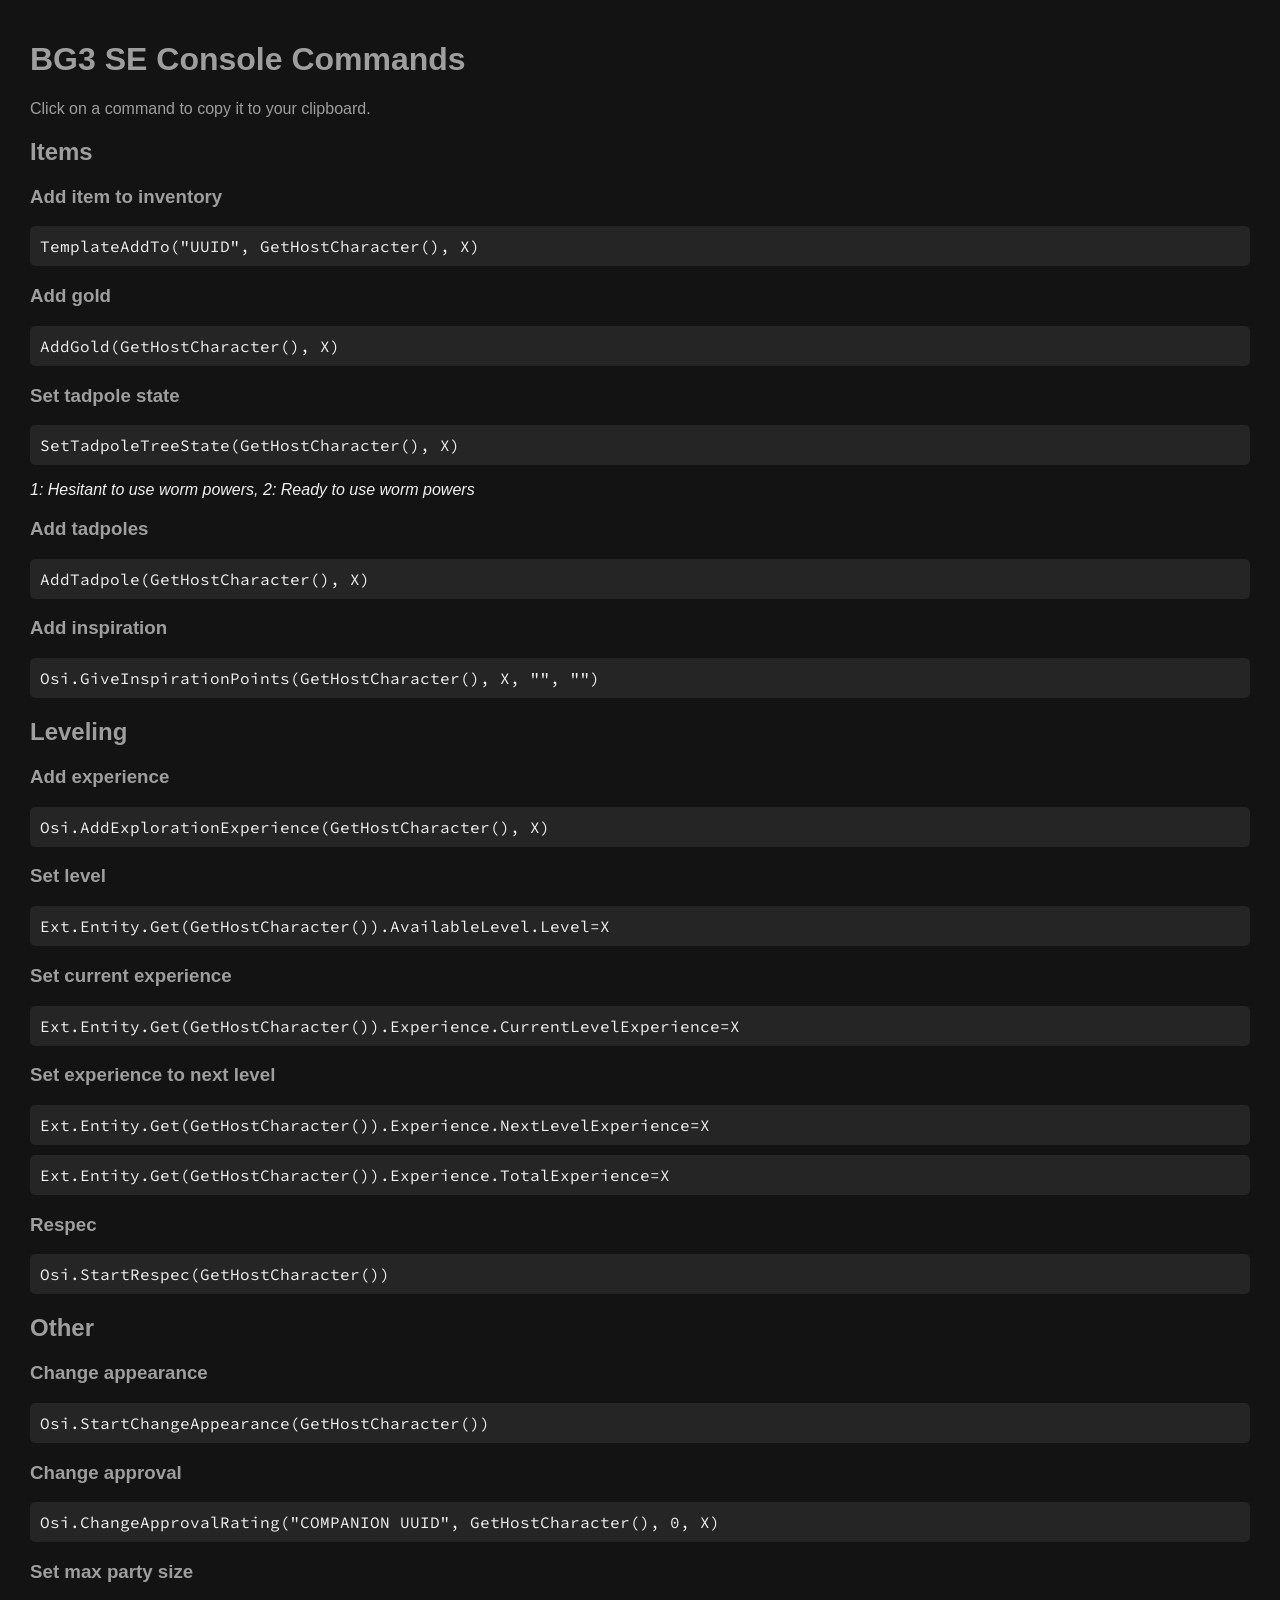
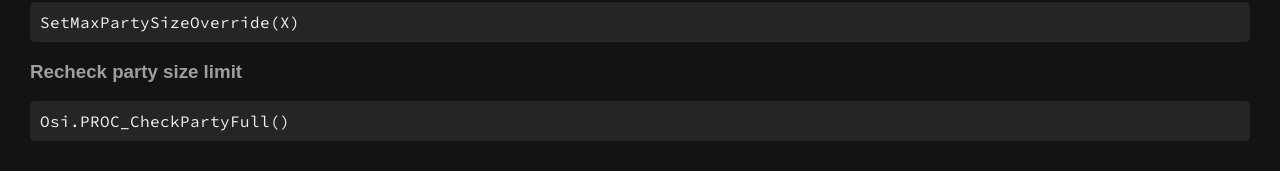
==== index.html @ 8e133654 "Create index.html" ====
<!DOCTYPE html>
<html lang="en">
<head>
    <meta charset="UTF-8">
    <title>BG3 SE Console Commands</title>
    <link rel="preconnect" href="https://fonts.googleapis.com">
    <link rel="preconnect" href="https://fonts.gstatic.com" crossorigin>
    <link href="https://fonts.googleapis.com/css2?family=Source+Code+Pro:ital@0;1&display=swap" rel="stylesheet">
</head>
<style>
    * {
        color: #f1f1f1;
    }

    body {
        font-family: Arial, sans-serif;
        background-color: #131313;
        margin: 10px;
        padding: 10px;
    }

    h1, h2, h3, p {
        margin-left: 10px;
        color: #9e9e9e;
    }

    .command {
        font-family: "Source Code Pro", monospace;
        font-optical-sizing: auto;
        font-weight: 400;
        font-style: normal;

        background-color: #252525;
        padding: 10px;
        margin: 10px;
        border-radius: 5px;
        cursor: pointer;
        transition: background-color 0.3s;
    }
    .command:hover {
        background-color: #3c3c3c;
    }
    .command:active {
        background-color: #424242;
    }
</style>
<body>
    <div>
        <h1>BG3 SE Console Commands</h1>
        <p>Click on a command to copy it to your clipboard.</p>
        <h2>Items</h2>
        <h3>Add item to inventory</h3>
        <div class="command" onclick="navigator.clipboard.writeText(this.innerHTML)">TemplateAddTo("UUID", GetHostCharacter(), X)</div>
        <h3>Add gold</h3>
        <div class="command" onclick="navigator.clipboard.writeText(this.innerHTML)">AddGold(GetHostCharacter(), X)</div>
        <h3>Set tadpole state</h3>
        <div class="command" onclick="navigator.clipboard.writeText(this.innerHTML)">SetTadpoleTreeState(GetHostCharacter(), X)</div>
        <p><i>1: Hesitant to use worm powers, 2: Ready to use worm powers</i></p>
        <h3>Add tadpoles</h3>
        <div class="command" onclick="navigator.clipboard.writeText(this.innerHTML)">AddTadpole(GetHostCharacter(), X)</div>
        <h3>Add inspiration</h3>
        <div class="command" onclick="navigator.clipboard.writeText(this.innerHTML)">Osi.GiveInspirationPoints(GetHostCharacter(), X, "", "")</div>
        <h2>Leveling</h2>
        <h3>Add experience</h3>
        <div class="command" onclick="navigator.clipboard.writeText(this.innerHTML)">Osi.AddExplorationExperience(GetHostCharacter(), X)</div>
        <h3>Set level</h3>
        <div class="command" onclick="navigator.clipboard.writeText(this.innerHTML)">Ext.Entity.Get(GetHostCharacter()).AvailableLevel.Level=X</div>
        <h3>Set current experience</h3>
        <div class="command" onclick="navigator.clipboard.writeText(this.innerHTML)">Ext.Entity.Get(GetHostCharacter()).Experience.CurrentLevelExperience=X</div>
        <h3>Set experience to next level</h3>
        <div class="command" onclick="navigator.clipboard.writeText(this.innerHTML)">Ext.Entity.Get(GetHostCharacter()).Experience.NextLevelExperience=X</div>
        <div class="command" onclick="navigator.clipboard.writeText(this.innerHTML)">Ext.Entity.Get(GetHostCharacter()).Experience.TotalExperience=X</div>
        <h3>Respec</h3>
        <div class="command" onclick="navigator.clipboard.writeText(this.innerHTML)">Osi.StartRespec(GetHostCharacter())</div>
        <h2>Other</h2>
        <h3>Change appearance</h3>
        <div class="command" onclick="navigator.clipboard.writeText(this.innerHTML)">Osi.StartChangeAppearance(GetHostCharacter())</div>
        <h3>Change approval</h3>
        <div class="command" onclick="navigator.clipboard.writeText(this.innerHTML)">Osi.ChangeApprovalRating("COMPANION UUID", GetHostCharacter(), 0, X)</div>
        <h3>Set max party size</h3>
        <div class="command" onclick="navigator.clipboard.writeText(this.innerHTML)">SetMaxPartySizeOverride(X)</div>
        <h3>Recheck party size limit</h3>
        <div class="command" onclick="navigator.clipboard.writeText(this.innerHTML)">Osi.PROC_CheckPartyFull()</div>
    </div>
</body>
</html>
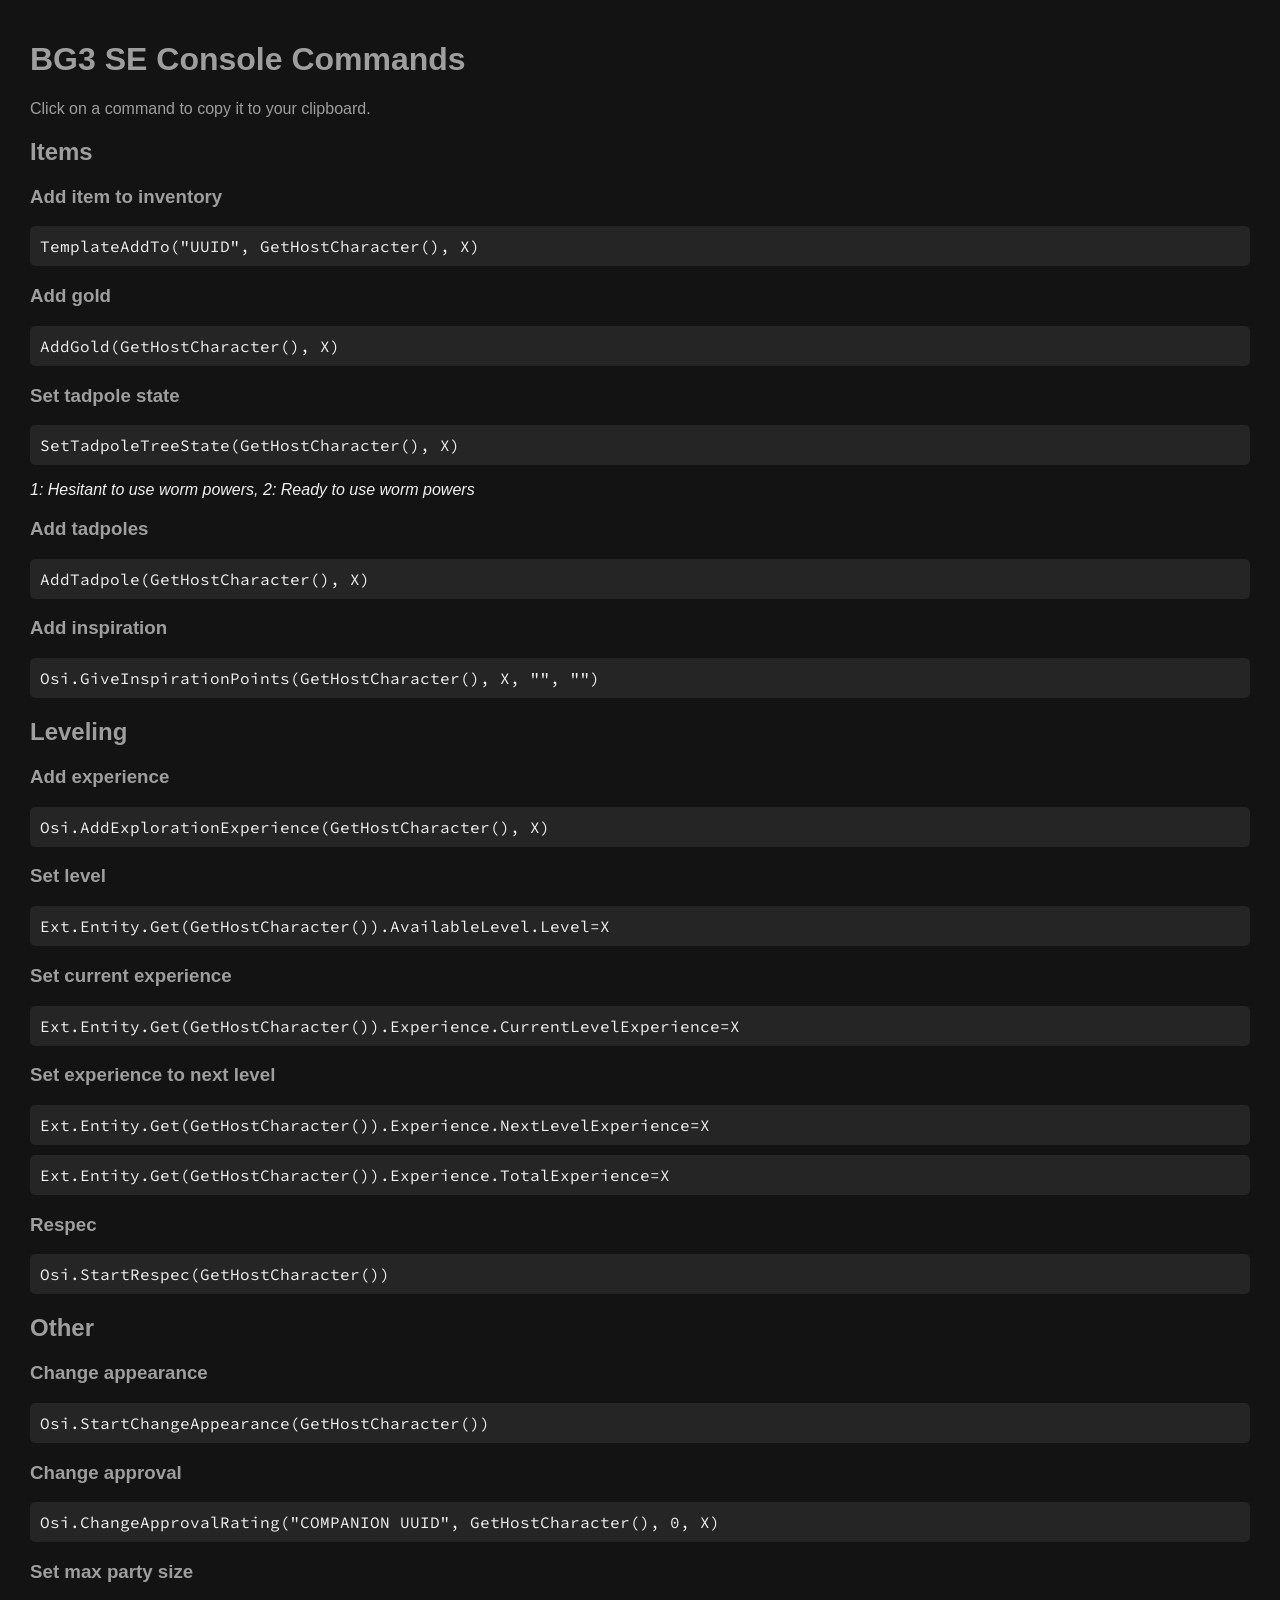
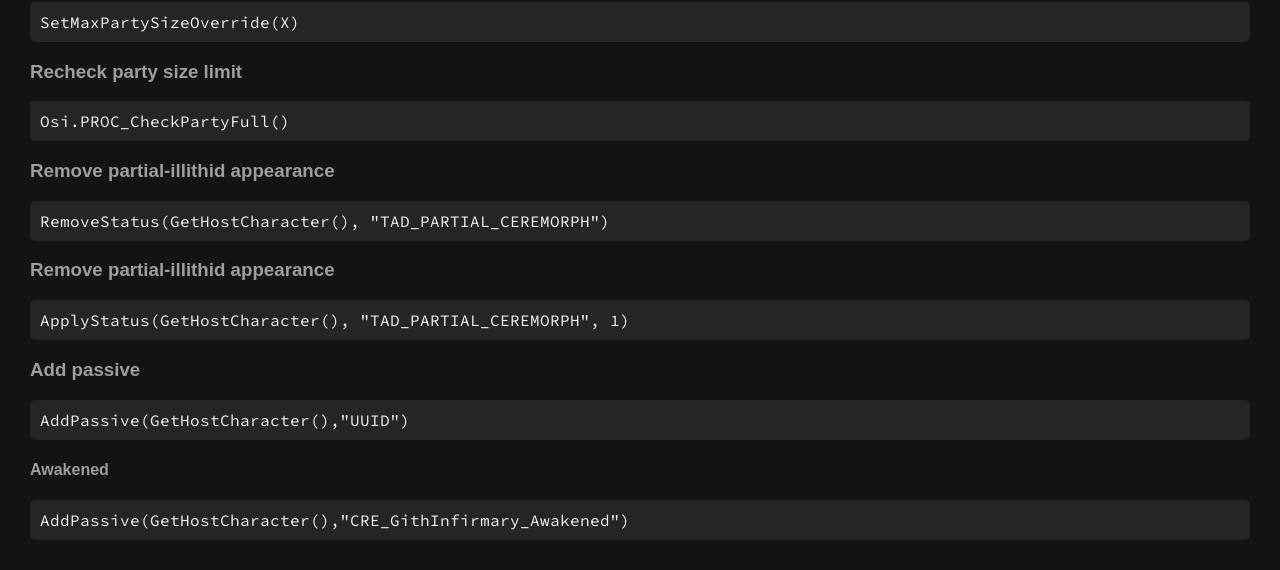
==== commit 615ca602: "Update index.html" ====
--- a/index.html
+++ b/index.html
@@ -19,7 +19,7 @@
         padding: 10px;
     }
 
-    h1, h2, h3, p {
+    h1, h2, h3, h4, p {
         margin-left: 10px;
         color: #9e9e9e;
     }
@@ -48,39 +48,69 @@
     <div>
         <h1>BG3 SE Console Commands</h1>
         <p>Click on a command to copy it to your clipboard.</p>
+        
         <h2>Items</h2>
+        
         <h3>Add item to inventory</h3>
         <div class="command" onclick="navigator.clipboard.writeText(this.innerHTML)">TemplateAddTo("UUID", GetHostCharacter(), X)</div>
+        
         <h3>Add gold</h3>
         <div class="command" onclick="navigator.clipboard.writeText(this.innerHTML)">AddGold(GetHostCharacter(), X)</div>
+        
         <h3>Set tadpole state</h3>
         <div class="command" onclick="navigator.clipboard.writeText(this.innerHTML)">SetTadpoleTreeState(GetHostCharacter(), X)</div>
         <p><i>1: Hesitant to use worm powers, 2: Ready to use worm powers</i></p>
+        
         <h3>Add tadpoles</h3>
         <div class="command" onclick="navigator.clipboard.writeText(this.innerHTML)">AddTadpole(GetHostCharacter(), X)</div>
+        
         <h3>Add inspiration</h3>
         <div class="command" onclick="navigator.clipboard.writeText(this.innerHTML)">Osi.GiveInspirationPoints(GetHostCharacter(), X, "", "")</div>
+
+        
         <h2>Leveling</h2>
+        
         <h3>Add experience</h3>
         <div class="command" onclick="navigator.clipboard.writeText(this.innerHTML)">Osi.AddExplorationExperience(GetHostCharacter(), X)</div>
+        
         <h3>Set level</h3>
         <div class="command" onclick="navigator.clipboard.writeText(this.innerHTML)">Ext.Entity.Get(GetHostCharacter()).AvailableLevel.Level=X</div>
+        
         <h3>Set current experience</h3>
         <div class="command" onclick="navigator.clipboard.writeText(this.innerHTML)">Ext.Entity.Get(GetHostCharacter()).Experience.CurrentLevelExperience=X</div>
+        
         <h3>Set experience to next level</h3>
         <div class="command" onclick="navigator.clipboard.writeText(this.innerHTML)">Ext.Entity.Get(GetHostCharacter()).Experience.NextLevelExperience=X</div>
         <div class="command" onclick="navigator.clipboard.writeText(this.innerHTML)">Ext.Entity.Get(GetHostCharacter()).Experience.TotalExperience=X</div>
+        
         <h3>Respec</h3>
         <div class="command" onclick="navigator.clipboard.writeText(this.innerHTML)">Osi.StartRespec(GetHostCharacter())</div>
+        
+        
         <h2>Other</h2>
+        
         <h3>Change appearance</h3>
         <div class="command" onclick="navigator.clipboard.writeText(this.innerHTML)">Osi.StartChangeAppearance(GetHostCharacter())</div>
+        
         <h3>Change approval</h3>
         <div class="command" onclick="navigator.clipboard.writeText(this.innerHTML)">Osi.ChangeApprovalRating("COMPANION UUID", GetHostCharacter(), 0, X)</div>
+        
         <h3>Set max party size</h3>
         <div class="command" onclick="navigator.clipboard.writeText(this.innerHTML)">SetMaxPartySizeOverride(X)</div>
+        
         <h3>Recheck party size limit</h3>
         <div class="command" onclick="navigator.clipboard.writeText(this.innerHTML)">Osi.PROC_CheckPartyFull()</div>
+
+        <h3>Remove partial-illithid appearance</h3>
+        <div class="command" onclick="navigator.clipboard.writeText(this.innerHTML)">RemoveStatus(GetHostCharacter(), "TAD_PARTIAL_CEREMORPH")</div>
+
+        <h3>Remove partial-illithid appearance</h3>
+        <div class="command" onclick="navigator.clipboard.writeText(this.innerHTML)">ApplyStatus(GetHostCharacter(), "TAD_PARTIAL_CEREMORPH", 1)</div>
+
+        <h3>Add passive</h3>
+        <div class="command" onclick="navigator.clipboard.writeText(this.innerHTML)">AddPassive(GetHostCharacter(),"UUID")</div>
+        <h4>Awakened</h4>
+        <div class="command" onclick="navigator.clipboard.writeText(this.innerHTML)">AddPassive(GetHostCharacter(),"CRE_GithInfirmary_Awakened")</div>
     </div>
 </body>
 </html>
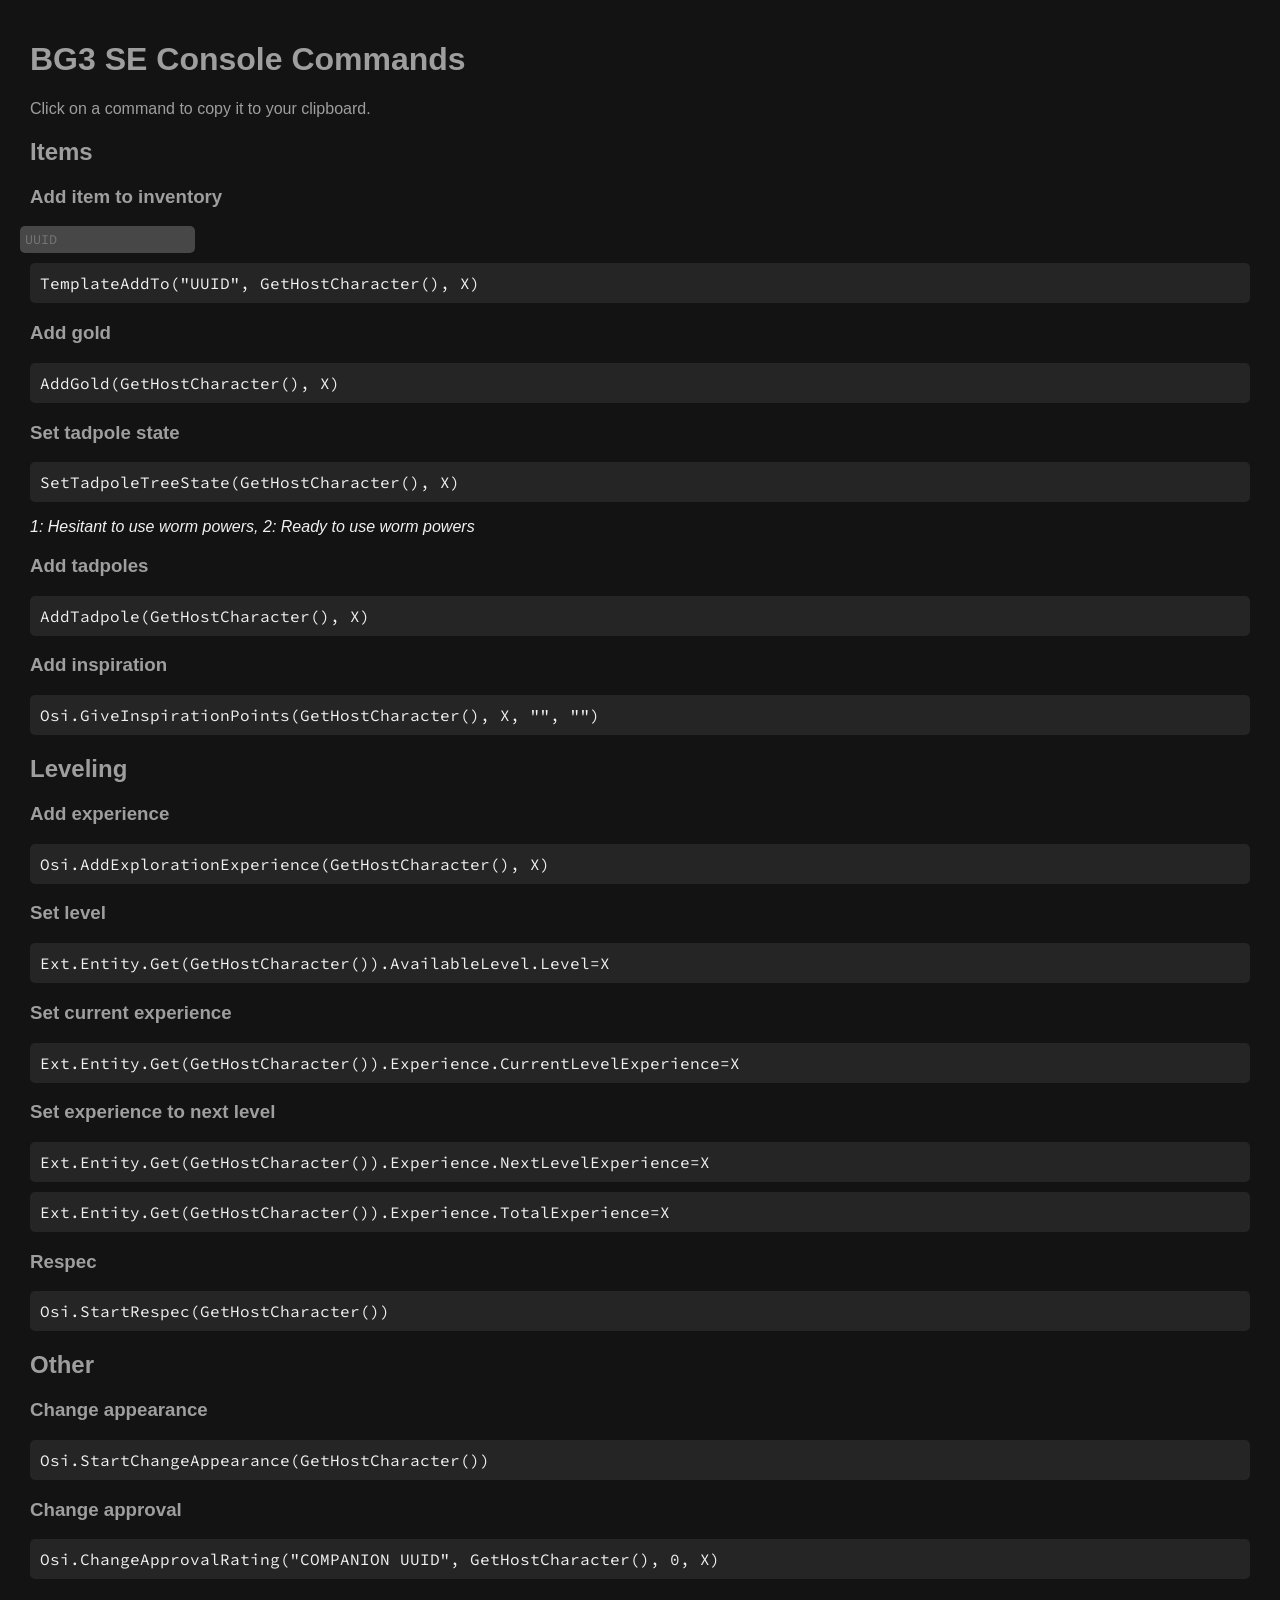
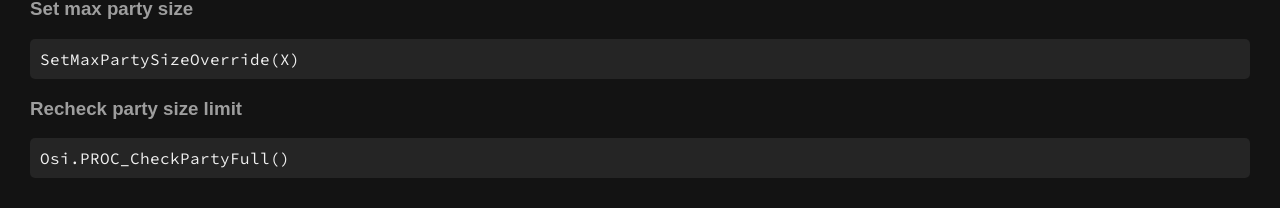
==== commit fedd7fe8: "Update index.html" ====
--- a/index.html
+++ b/index.html
@@ -19,7 +19,21 @@
         padding: 10px;
     }
 
-    h1, h2, h3, h4, p {
+    input {
+        font-family: "Source Code Pro", monospace;
+        font-optical-sizing: auto;
+        font-weight: 400;
+        font-style: normal;
+
+        background-color: #474747;
+        color: #f1f1f1;
+        border: none;
+        border-radius: 5px;
+        padding: 5px;
+        width: auto;
+    }
+
+    h1, h2, h3, p {
         margin-left: 10px;
         color: #9e9e9e;
     }
@@ -48,69 +62,40 @@
     <div>
         <h1>BG3 SE Console Commands</h1>
         <p>Click on a command to copy it to your clipboard.</p>
-        
         <h2>Items</h2>
-        
         <h3>Add item to inventory</h3>
-        <div class="command" onclick="navigator.clipboard.writeText(this.innerHTML)">TemplateAddTo("UUID", GetHostCharacter(), X)</div>
-        
+        <input name="uuid" id="uuid" type="text" placeholder="UUID" oninput="document.getElementById('s_uuid').innerHTML = document.getElementById('uuid').value;"/>
+        <div class="command" onclick="navigator.clipboard.writeText('TemplateAddTo(&quot;' + document.getElementById('uuid').value +'&quot;, GetHostCharacter(), X)')">TemplateAddTo("<span id="s_uuid">UUID</span>", GetHostCharacter(), X)</div>
         <h3>Add gold</h3>
         <div class="command" onclick="navigator.clipboard.writeText(this.innerHTML)">AddGold(GetHostCharacter(), X)</div>
-        
         <h3>Set tadpole state</h3>
         <div class="command" onclick="navigator.clipboard.writeText(this.innerHTML)">SetTadpoleTreeState(GetHostCharacter(), X)</div>
         <p><i>1: Hesitant to use worm powers, 2: Ready to use worm powers</i></p>
-        
         <h3>Add tadpoles</h3>
         <div class="command" onclick="navigator.clipboard.writeText(this.innerHTML)">AddTadpole(GetHostCharacter(), X)</div>
-        
         <h3>Add inspiration</h3>
         <div class="command" onclick="navigator.clipboard.writeText(this.innerHTML)">Osi.GiveInspirationPoints(GetHostCharacter(), X, "", "")</div>
-
-        
         <h2>Leveling</h2>
-        
         <h3>Add experience</h3>
         <div class="command" onclick="navigator.clipboard.writeText(this.innerHTML)">Osi.AddExplorationExperience(GetHostCharacter(), X)</div>
-        
         <h3>Set level</h3>
         <div class="command" onclick="navigator.clipboard.writeText(this.innerHTML)">Ext.Entity.Get(GetHostCharacter()).AvailableLevel.Level=X</div>
-        
         <h3>Set current experience</h3>
         <div class="command" onclick="navigator.clipboard.writeText(this.innerHTML)">Ext.Entity.Get(GetHostCharacter()).Experience.CurrentLevelExperience=X</div>
-        
         <h3>Set experience to next level</h3>
         <div class="command" onclick="navigator.clipboard.writeText(this.innerHTML)">Ext.Entity.Get(GetHostCharacter()).Experience.NextLevelExperience=X</div>
         <div class="command" onclick="navigator.clipboard.writeText(this.innerHTML)">Ext.Entity.Get(GetHostCharacter()).Experience.TotalExperience=X</div>
-        
         <h3>Respec</h3>
         <div class="command" onclick="navigator.clipboard.writeText(this.innerHTML)">Osi.StartRespec(GetHostCharacter())</div>
-        
-        
         <h2>Other</h2>
-        
         <h3>Change appearance</h3>
         <div class="command" onclick="navigator.clipboard.writeText(this.innerHTML)">Osi.StartChangeAppearance(GetHostCharacter())</div>
-        
         <h3>Change approval</h3>
         <div class="command" onclick="navigator.clipboard.writeText(this.innerHTML)">Osi.ChangeApprovalRating("COMPANION UUID", GetHostCharacter(), 0, X)</div>
-        
         <h3>Set max party size</h3>
         <div class="command" onclick="navigator.clipboard.writeText(this.innerHTML)">SetMaxPartySizeOverride(X)</div>
-        
         <h3>Recheck party size limit</h3>
         <div class="command" onclick="navigator.clipboard.writeText(this.innerHTML)">Osi.PROC_CheckPartyFull()</div>
-
-        <h3>Remove partial-illithid appearance</h3>
-        <div class="command" onclick="navigator.clipboard.writeText(this.innerHTML)">RemoveStatus(GetHostCharacter(), "TAD_PARTIAL_CEREMORPH")</div>
-
-        <h3>Remove partial-illithid appearance</h3>
-        <div class="command" onclick="navigator.clipboard.writeText(this.innerHTML)">ApplyStatus(GetHostCharacter(), "TAD_PARTIAL_CEREMORPH", 1)</div>
-
-        <h3>Add passive</h3>
-        <div class="command" onclick="navigator.clipboard.writeText(this.innerHTML)">AddPassive(GetHostCharacter(),"UUID")</div>
-        <h4>Awakened</h4>
-        <div class="command" onclick="navigator.clipboard.writeText(this.innerHTML)">AddPassive(GetHostCharacter(),"CRE_GithInfirmary_Awakened")</div>
     </div>
 </body>
 </html>
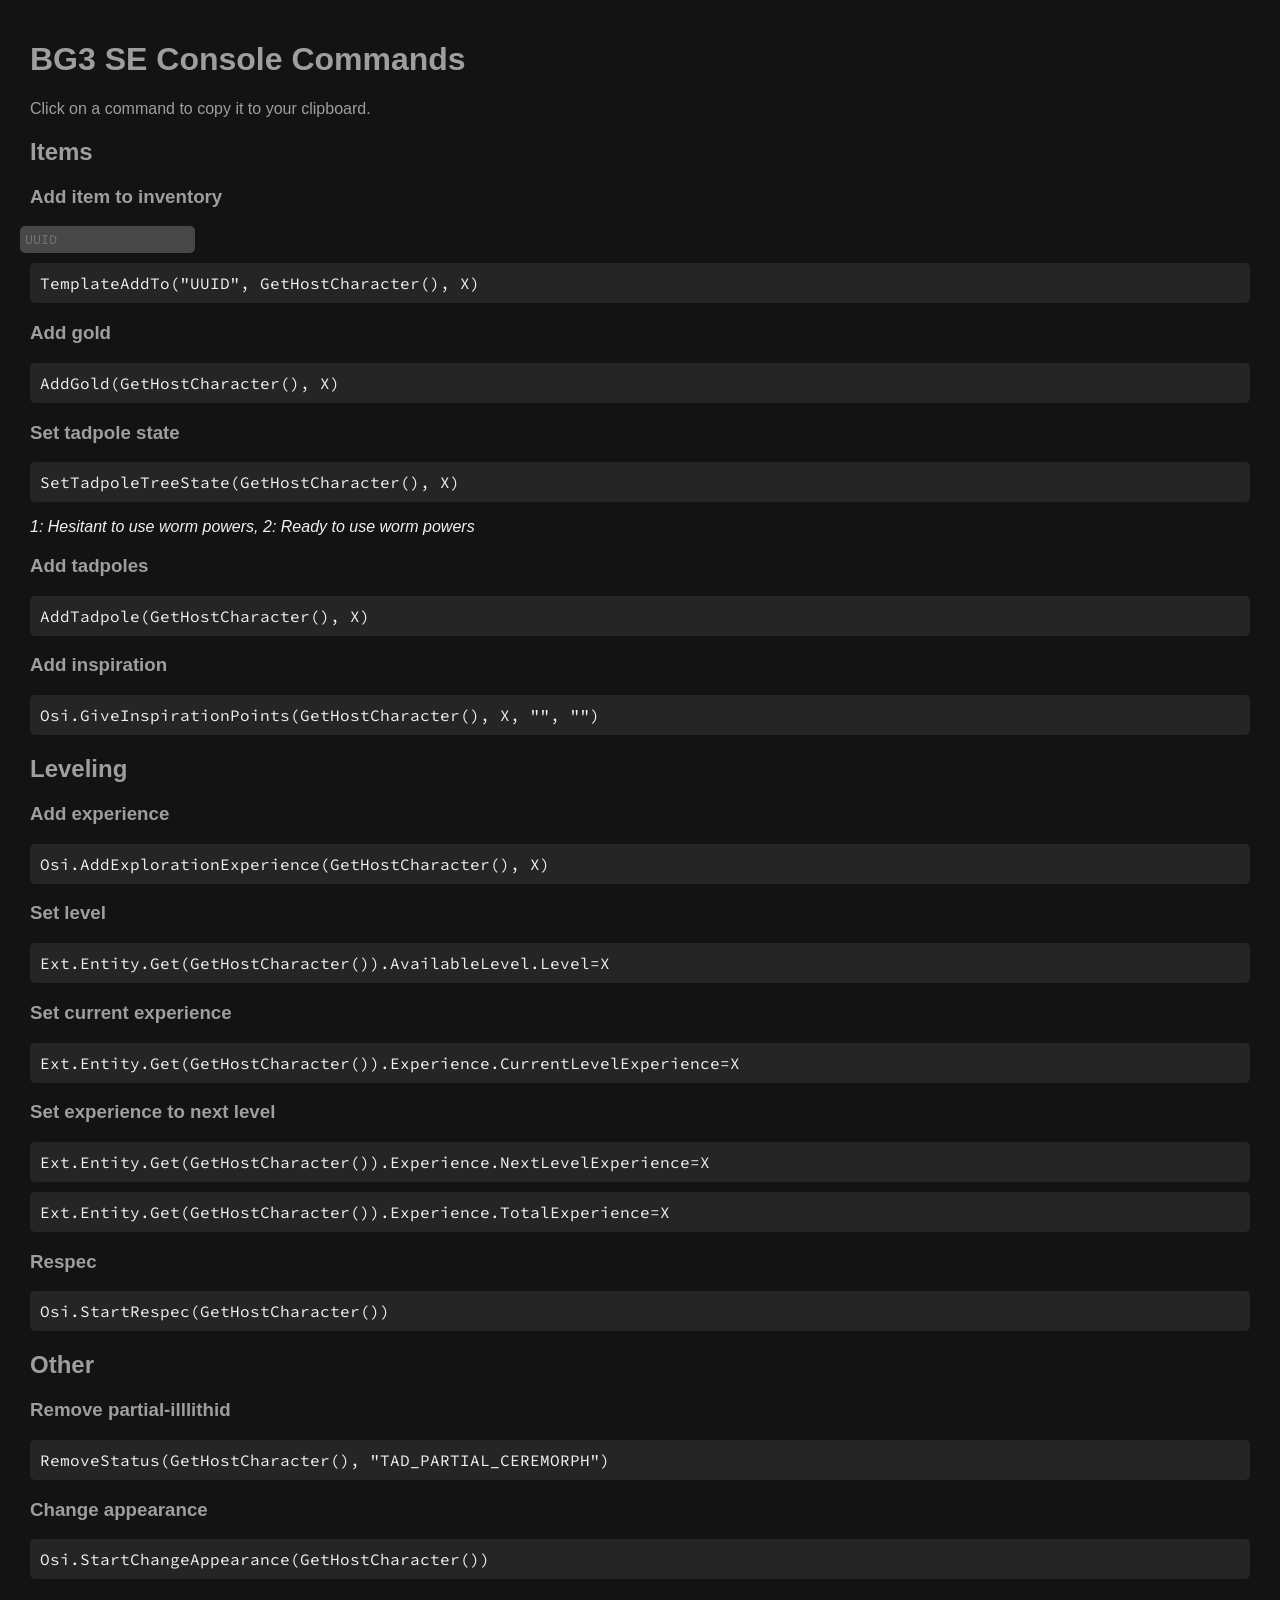
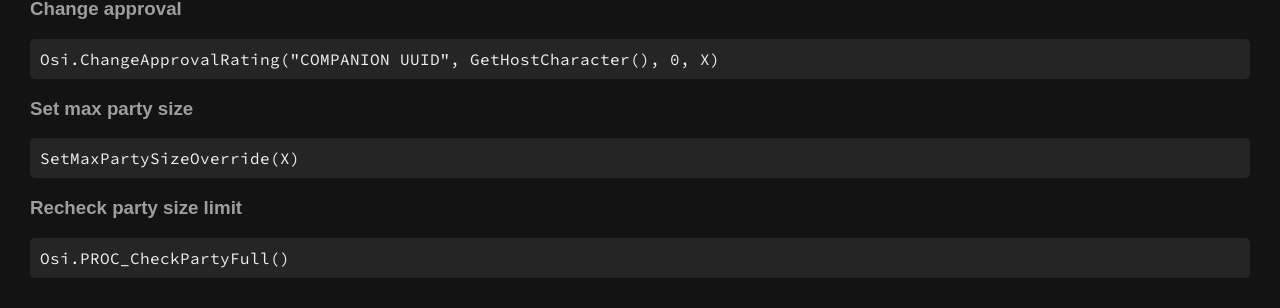
==== commit 5750ef19: "Update index.html" ====
--- a/index.html
+++ b/index.html
@@ -88,6 +88,8 @@
         <h3>Respec</h3>
         <div class="command" onclick="navigator.clipboard.writeText(this.innerHTML)">Osi.StartRespec(GetHostCharacter())</div>
         <h2>Other</h2>
+        <h3>Remove partial-illlithid</h3>
+        <div class="command" onclick="navigator.clipboard.writeText(this.innerHTML)">RemoveStatus(GetHostCharacter(), "TAD_PARTIAL_CEREMORPH")</div>
         <h3>Change appearance</h3>
         <div class="command" onclick="navigator.clipboard.writeText(this.innerHTML)">Osi.StartChangeAppearance(GetHostCharacter())</div>
         <h3>Change approval</h3>
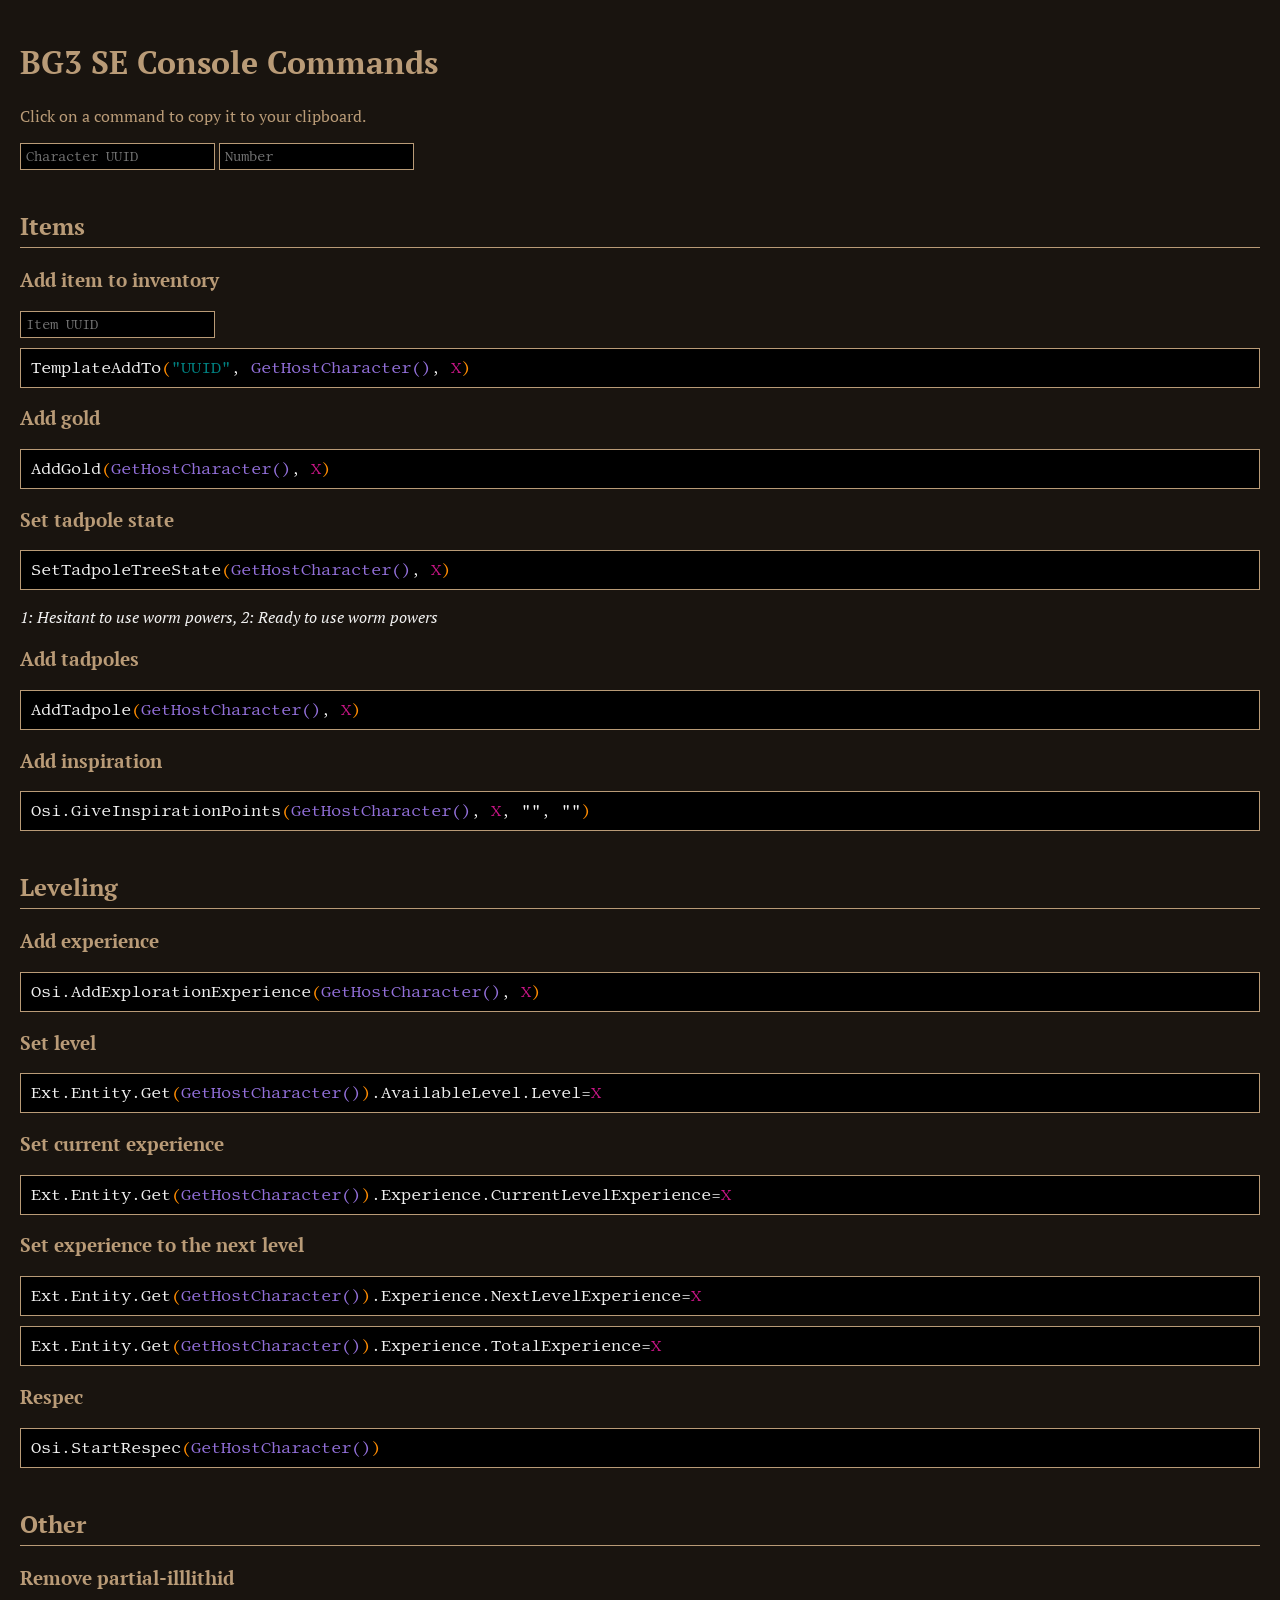
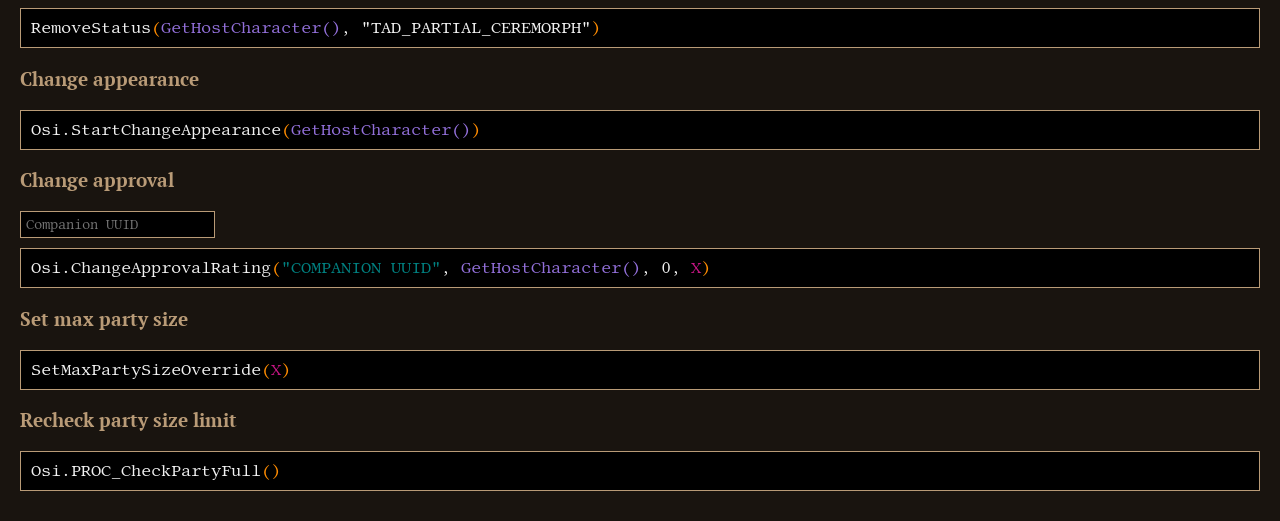
==== commit a7b964e2: "Enhance console command interface in index.html Updated styles and added new input fields for charac" ====
--- a/index.html
+++ b/index.html
@@ -3,9 +3,12 @@
 <head>
     <meta charset="UTF-8">
     <title>BG3 SE Console Commands</title>
-    <link rel="preconnect" href="https://fonts.googleapis.com">
-    <link rel="preconnect" href="https://fonts.gstatic.com" crossorigin>
+    <link href="https://fonts.googleapis.com" rel="preconnect">
+    <link crossorigin href="https://fonts.gstatic.com" rel="preconnect">
     <link href="https://fonts.googleapis.com/css2?family=Source+Code+Pro:ital@0;1&display=swap" rel="stylesheet">
+    <link href="https://fonts.googleapis.com/css2?family=Libertinus+Mono&display=swap" rel="stylesheet">
+    <link href="https://fonts.googleapis.com/css2?family=PT+Serif:ital,wght@0,400;0,700;1,400;1,700&display=swap"
+          rel="stylesheet">
 </head>
 <style>
     * {
@@ -13,91 +16,185 @@
     }
 
     body {
-        font-family: Arial, sans-serif;
-        background-color: #131313;
+        font-family: "PT Serif", serif;
+        background-color: #19140f;
         margin: 10px;
         padding: 10px;
     }
 
     input {
-        font-family: "Source Code Pro", monospace;
+        font-family: "Libertinus Mono", monospace;
         font-optical-sizing: auto;
         font-weight: 400;
         font-style: normal;
 
-        background-color: #474747;
+        background-color: black;
         color: #f1f1f1;
-        border: none;
-        border-radius: 5px;
+        border: #b99b77 solid 1px;
         padding: 5px;
         width: auto;
     }
 
     h1, h2, h3, p {
-        margin-left: 10px;
-        color: #9e9e9e;
+        color: #b99b77;
+    }
+
+    h2 {
+        border-bottom: #b99b77 solid 1px;
+        padding-bottom: 5px;
+        margin-top: 40px;
     }
 
     .command {
-        font-family: "Source Code Pro", monospace;
+        font-family: "Libertinus Mono", monospace;
         font-optical-sizing: auto;
         font-weight: 400;
         font-style: normal;
 
-        background-color: #252525;
+        background-color: black;
+        border: #b99b77 solid 1px;
         padding: 10px;
-        margin: 10px;
-        border-radius: 5px;
+        margin: 10px 0;
         cursor: pointer;
         transition: background-color 0.3s;
     }
+
     .command:hover {
         background-color: #3c3c3c;
     }
+
     .command:active {
         background-color: #424242;
     }
+
+    .amount {
+        color: mediumvioletred;
+    }
+
+    .uuid {
+        color: teal;
+    }
+
+    .braces {
+        color: darkorange;
+    }
+
+    .character {
+        color: mediumpurple;
+    }
 </style>
 <body>
-    <div>
-        <h1>BG3 SE Console Commands</h1>
-        <p>Click on a command to copy it to your clipboard.</p>
-        <h2>Items</h2>
-        <h3>Add item to inventory</h3>
-        <input name="uuid" id="uuid" type="text" placeholder="UUID" oninput="document.getElementById('s_uuid').innerHTML = document.getElementById('uuid').value;"/>
-        <div class="command" onclick="navigator.clipboard.writeText('TemplateAddTo(&quot;' + document.getElementById('uuid').value +'&quot;, GetHostCharacter(), X)')">TemplateAddTo("<span id="s_uuid">UUID</span>", GetHostCharacter(), X)</div>
-        <h3>Add gold</h3>
-        <div class="command" onclick="navigator.clipboard.writeText(this.innerHTML)">AddGold(GetHostCharacter(), X)</div>
-        <h3>Set tadpole state</h3>
-        <div class="command" onclick="navigator.clipboard.writeText(this.innerHTML)">SetTadpoleTreeState(GetHostCharacter(), X)</div>
-        <p><i>1: Hesitant to use worm powers, 2: Ready to use worm powers</i></p>
-        <h3>Add tadpoles</h3>
-        <div class="command" onclick="navigator.clipboard.writeText(this.innerHTML)">AddTadpole(GetHostCharacter(), X)</div>
-        <h3>Add inspiration</h3>
-        <div class="command" onclick="navigator.clipboard.writeText(this.innerHTML)">Osi.GiveInspirationPoints(GetHostCharacter(), X, "", "")</div>
-        <h2>Leveling</h2>
-        <h3>Add experience</h3>
-        <div class="command" onclick="navigator.clipboard.writeText(this.innerHTML)">Osi.AddExplorationExperience(GetHostCharacter(), X)</div>
-        <h3>Set level</h3>
-        <div class="command" onclick="navigator.clipboard.writeText(this.innerHTML)">Ext.Entity.Get(GetHostCharacter()).AvailableLevel.Level=X</div>
-        <h3>Set current experience</h3>
-        <div class="command" onclick="navigator.clipboard.writeText(this.innerHTML)">Ext.Entity.Get(GetHostCharacter()).Experience.CurrentLevelExperience=X</div>
-        <h3>Set experience to next level</h3>
-        <div class="command" onclick="navigator.clipboard.writeText(this.innerHTML)">Ext.Entity.Get(GetHostCharacter()).Experience.NextLevelExperience=X</div>
-        <div class="command" onclick="navigator.clipboard.writeText(this.innerHTML)">Ext.Entity.Get(GetHostCharacter()).Experience.TotalExperience=X</div>
-        <h3>Respec</h3>
-        <div class="command" onclick="navigator.clipboard.writeText(this.innerHTML)">Osi.StartRespec(GetHostCharacter())</div>
-        <h2>Other</h2>
-        <h3>Remove partial-illlithid</h3>
-        <div class="command" onclick="navigator.clipboard.writeText(this.innerHTML)">RemoveStatus(GetHostCharacter(), "TAD_PARTIAL_CEREMORPH")</div>
-        <h3>Change appearance</h3>
-        <div class="command" onclick="navigator.clipboard.writeText(this.innerHTML)">Osi.StartChangeAppearance(GetHostCharacter())</div>
-        <h3>Change approval</h3>
-        <div class="command" onclick="navigator.clipboard.writeText(this.innerHTML)">Osi.ChangeApprovalRating("COMPANION UUID", GetHostCharacter(), 0, X)</div>
-        <h3>Set max party size</h3>
-        <div class="command" onclick="navigator.clipboard.writeText(this.innerHTML)">SetMaxPartySizeOverride(X)</div>
-        <h3>Recheck party size limit</h3>
-        <div class="command" onclick="navigator.clipboard.writeText(this.innerHTML)">Osi.PROC_CheckPartyFull()</div>
-    </div>
+<div>
+    <h1>BG3 SE Console Commands</h1>
+    <p>Click on a command to copy it to your clipboard.</p>
+    <input id="char-uuid" name="char-uuid" oninput="for (var x in document.getElementsByClassName('character')) {document.getElementsByClassName('character')[x].innerHTML = document.getElementById('char-uuid').value ? '&quot;' + document.getElementById('char-uuid').value + '&quot;' : 'GetHostCharacter()';}" placeholder="Character UUID"
+           type="text"/>
+    <input id="amount" name="amount" oninput="for (var x in document.getElementsByClassName('amount')) {document.getElementsByClassName('amount')[x].innerHTML = document.getElementById('amount').value || 'X';}" placeholder="Number"
+           type="text"/>
+
+    <h2>Items</h2>
+    <h3>Add item to inventory</h3>
+    <input id="item-uuid" name="item-uuid" oninput="document.getElementById('i_uuid').innerHTML = document.getElementById('item-uuid').value ? '&quot;' + document.getElementById('item-uuid').value + '&quot;' : '&quot;UUID&quot;';" placeholder="Item UUID"
+           type="text"/>
+    <div class="command"
+         onclick="getCommand('TemplateAddTo(&quot;#I_UUID&quot;, #C_UUID, #AMOUNT)')">
+        TemplateAddTo<span class="braces">(</span><span class="uuid" id="i_uuid">"UUID"</span>, <span class="character"><span
+            class="character">GetHostCharacter()</span></span>, <span class="amount"><span
+            class="amount">X</span></span><span class="braces">)</span>
+    </div>
+    <h3>Add gold</h3>
+    <div class="command" onclick="getCommand('AddGold(#C_UUID, #AMOUNT)')">AddGold<span class="braces">(</span><span
+            class="character">GetHostCharacter()</span>,
+        <span class="amount">X</span><span class="braces">)</span></div>
+    <h3>Set tadpole state</h3>
+    <div class="command" onclick="getCommand('SetTadpoleTreeState(#C_UUID, #AMOUNT)')">SetTadpoleTreeState<span
+            class="braces">(</span><span class="character">GetHostCharacter()</span>,
+        <span class="amount">X</span><span class="braces">)</span>
+    </div>
+    <p><i>1: Hesitant to use worm powers, 2: Ready to use worm powers</i></p>
+    <h3>Add tadpoles</h3>
+    <div class="command" onclick="getCommand('AddTadpole(#C_UUID, #AMOUNT)')">AddTadpole<span
+            class="braces">(</span><span class="character">GetHostCharacter()</span>,
+        <span class="amount">X</span><span class="braces">)</span></div>
+    <h3>Add inspiration</h3>
+    <div class="command"
+         onclick="getCommand('Osi.GiveInspirationPoints(#C_UUID, #AMOUNT, &quot;&quot;, &quot;&quot;)')">
+        Osi.GiveInspirationPoints<span class="braces">(</span><span class="character">GetHostCharacter()</span>, <span
+            class="amount">X</span>, "",
+        ""<span class="braces">)</span>
+    </div>
+
+    <h2>Leveling</h2>
+    <h3>Add experience</h3>
+    <div class="command" onclick="getCommand('Osi.AddExplorationExperience(#C_UUID, #AMOUNT)')">
+        Osi.AddExplorationExperience<span class="braces">(</span><span class="character">GetHostCharacter()</span>,
+        <span class="amount">X</span><span
+            class="braces">)</span>
+    </div>
+    <h3>Set level</h3>
+    <div class="command" onclick="getCommand('Ext.Entity.Get(#C_UUID).AvailableLevel.Level=#AMOUNT')">
+        Ext.Entity.Get<span class="braces">(</span><span class="character">GetHostCharacter()</span><span
+            class="braces">)</span>.AvailableLevel.Level=<span
+            class="amount">X</span>
+    </div>
+    <h3>Set current experience</h3>
+    <div class="command" onclick="getCommand('Ext.Entity.Get(#C_UUID).Experience.CurrentLevelExperience=#AMOUNT')">
+        Ext.Entity.Get<span class="braces">(</span><span class="character">GetHostCharacter()</span><span
+            class="braces">)</span>.Experience.CurrentLevelExperience=<span
+            class="amount">X</span>
+    </div>
+    <h3>Set experience to the next level</h3>
+    <div class="command" onclick="getCommand('Ext.Entity.Get(#C_UUID).Experience.NextLevelExperience=#AMOUNT')">
+        Ext.Entity.Get<span class="braces">(</span><span class="character">GetHostCharacter()</span><span
+            class="braces">)</span>.Experience.NextLevelExperience=<span
+            class="amount">X</span>
+    </div>
+    <div class="command" onclick="getCommand('Ext.Entity.Get(#C_UUID).Experience.TotalExperience=#AMOUNT')">
+        Ext.Entity.Get<span class="braces">(</span><span class="character">GetHostCharacter()</span><span
+            class="braces">)</span>.Experience.TotalExperience=<span
+            class="amount">X</span>
+    </div>
+    <h3>Respec</h3>
+    <div class="command" onclick="getCommand('Osi.StartRespec(#C_UUID)')">Osi.StartRespec<span
+            class="braces">(</span><span class="character">GetHostCharacter()</span><span class="braces">)</span>
+    </div>
+
+    <h2>Other</h2>
+    <h3>Remove partial-illlithid</h3>
+    <div class="command" onclick="getCommand('RemoveStatus(#C_UUID, &quot;TAD_PARTIAL_CEREMORPH&quot;)')">
+        RemoveStatus<span
+            class="braces">(</span><span class="character">GetHostCharacter()</span>,
+        "TAD_PARTIAL_CEREMORPH"<span class="braces">)</span>
+    </div>
+    <h3>Change appearance</h3>
+    <div class="command" onclick="getCommand('Osi.StartChangeAppearance(#C_UUID)')">
+        Osi.StartChangeAppearance<span class="braces">(</span><span class="character">GetHostCharacter()</span><span
+            class="braces">)</span>
+    </div>
+    <h3>Change approval</h3>
+    <input id="companion-uuid" name="companion-uuid" oninput="document.getElementById('com_uuid').innerHTML = document.getElementById('companion-uuid').value ? '&quot;' + document.getElementById('companion-uuid').value + '&quot;' : '&quot;COMPANION UUID&quot;';" placeholder="Companion UUID"
+           type="text"/>
+    <div class="command" onclick="getCommand('Osi.ChangeApprovalRating(#COM_UUID, #C_UUID, 0, #AMOUNT)')">
+        Osi.ChangeApprovalRating<span
+            class="braces">(</span><span class="uuid" id="com_uuid">"COMPANION
+        UUID"</span>, <span class="character">GetHostCharacter()</span>, 0, <span class="amount">X</span><span
+            class="braces">)</span>
+    </div>
+    <h3>Set max party size</h3>
+    <div class="command" onclick="getCommand('SetMaxPartySizeOverride(#AMOUNT)')">SetMaxPartySizeOverride<span
+            class="braces">(</span><span class="amount">X</span><span class="braces">)</span></div>
+    <h3>Recheck party size limit</h3>
+    <div class="command" onclick="getCommand('Osi.PROC_CheckPartyFull()')">Osi.PROC_CheckPartyFull<span
+            class="braces">()</span></div>
+</div>
 </body>
+<script>
+    function getCommand(command) {
+        command = command.replace(/#I_UUID/g, document.getElementById('item-uuid').value || 'UUID');
+        command = command.replace(/#COM_UUID/g, document.getElementById('companion-uuid').value || 'COMPANION UUID');
+        command = command.replace(/#C_UUID/g, document.getElementById('char-uuid').value || 'GetHostCharacter()');
+        command = command.replace(/#AMOUNT/g, document.getElementById('amount').value || 'X');
+        navigator.clipboard.writeText(command);
+    }
+</script>
 </html>
